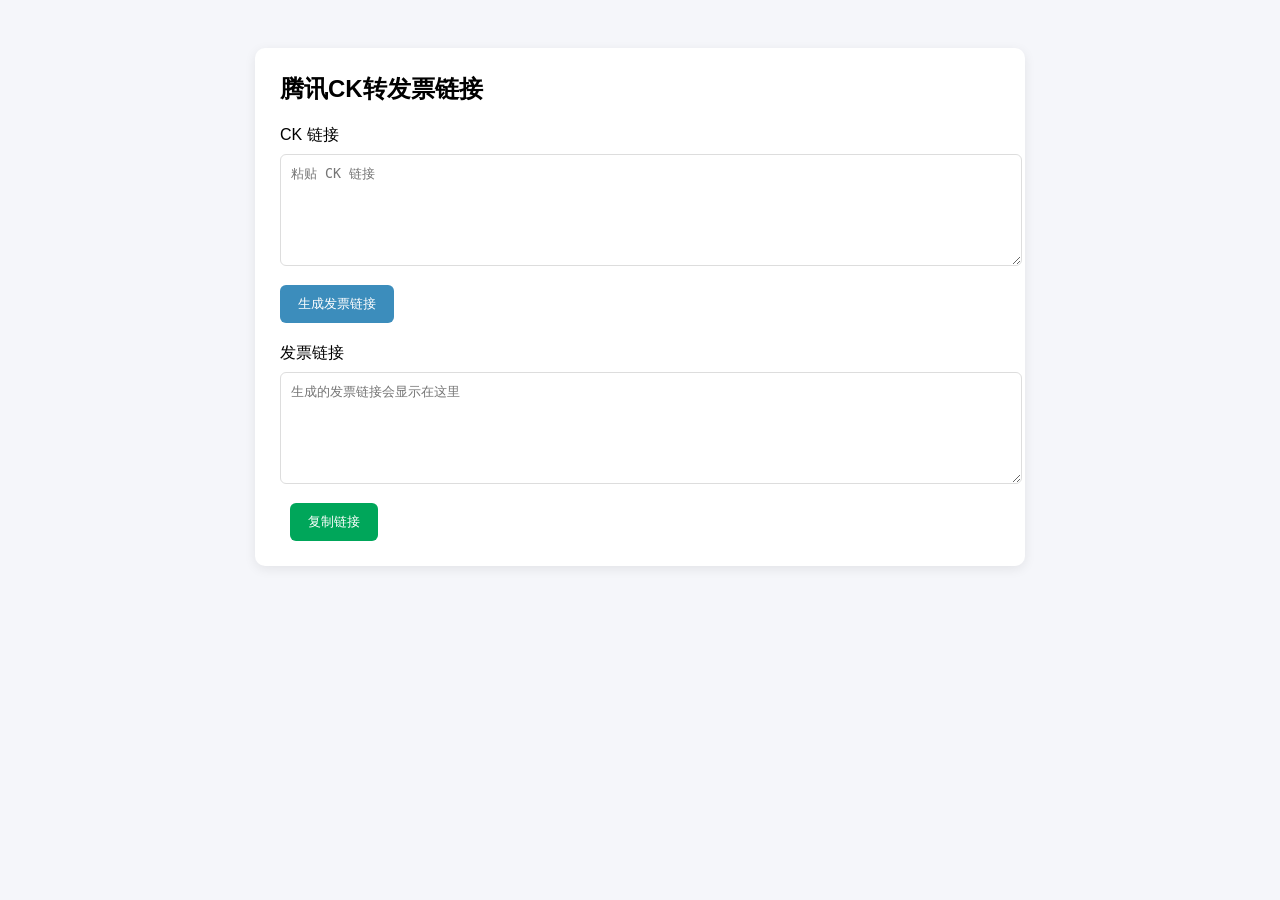
==== invoice.html @ 14106d02 "Create invoice.html" ====
<!DOCTYPE html>
<html lang="zh">
<head>
<meta charset="UTF-8">
<title>CK 转发票链接</title>

<style>
body{
    font-family:Arial, Helvetica, sans-serif;
    background:#f5f6fa;
    padding:40px;
}

.container{
    max-width:720px;
    margin:auto;
    background:white;
    padding:25px;
    border-radius:10px;
    box-shadow:0 3px 12px rgba(0,0,0,0.08);
}

h2{
    margin-top:0;
}

textarea{
    width:100%;
    height:90px;
    margin-top:8px;
    padding:10px;
    border:1px solid #ddd;
    border-radius:6px;
    resize:vertical;
}

button{
    margin-top:15px;
    padding:10px 18px;
    border:none;
    border-radius:6px;
    background:#3c8dbc;
    color:white;
    cursor:pointer;
}

button:hover{
    background:#367fa9;
}

.copy{
    background:#00a65a;
    margin-left:10px;
}
</style>

</head>

<body>

<div class="container">

<h2>腾讯CK转发票链接</h2>

<label>CK 链接</label>
<textarea id="ckInput" placeholder="粘贴 CK 链接"></textarea>

<button onclick="convert()">生成发票链接</button>

<label style="margin-top:20px;display:block;">发票链接</label>
<textarea id="result" readonly placeholder="生成的发票链接会显示在这里"></textarea>

<button class="copy" onclick="copyLink()">复制链接</button>

</div>

<script>

async function convert(){

    const ck = document.getElementById("ckInput").value.trim();

    if(!ck){
        alert("请输入 CK 链接");
        return;
    }

    try{

        const resp = await fetch("/api/invoice",{
            method:"POST",
            headers:{
                "Content-Type":"application/json"
            },
            body:JSON.stringify({
                ck: ck
            })
        });

        const data = await resp.json();

        if(data.url){
            document.getElementById("result").value = data.url;
        }else{
            alert("生成失败：" + (data.error || "未知错误"));
        }

    }catch(e){
        alert("请求接口失败");
    }

}

function copyLink(){

    const text = document.getElementById("result");

    if(!text.value){
        alert("没有可复制的链接");
        return;
    }

    text.select();
    document.execCommand("copy");

    alert("已复制");

}

</script>

</body>
</html>
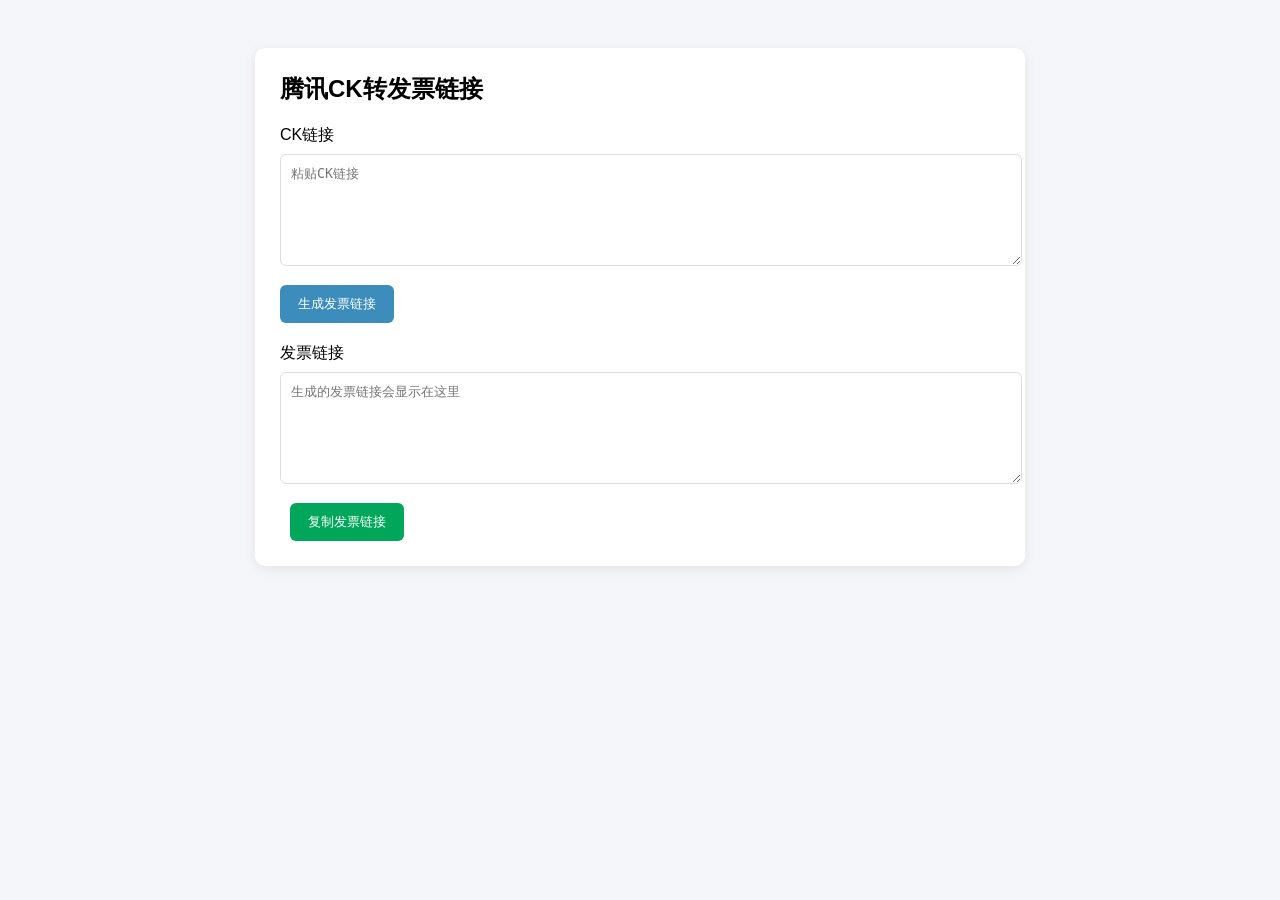
==== commit e999b735: "Update invoice.html" ====
--- a/invoice.html
+++ b/invoice.html
@@ -1,58 +1,58 @@
 <!DOCTYPE html>
 <html lang="zh">
 <head>
-<meta charset="UTF-8">
-<title>CK 转发票链接</title>
+    <meta charset="UTF-8">
+    <title>CK转发票</title>
 
-<style>
-body{
-    font-family:Arial, Helvetica, sans-serif;
-    background:#f5f6fa;
-    padding:40px;
-}
+    <style>
+        body {
+            font-family: Arial, Helvetica, sans-serif;
+            background: #f5f6fa;
+            padding: 40px;
+        }
 
-.container{
-    max-width:720px;
-    margin:auto;
-    background:white;
-    padding:25px;
-    border-radius:10px;
-    box-shadow:0 3px 12px rgba(0,0,0,0.08);
-}
+        .container {
+            max-width: 720px;
+            margin: auto;
+            background: white;
+            padding: 25px;
+            border-radius: 10px;
+            box-shadow: 0 3px 12px rgba(0, 0, 0, 0.08);
+        }
 
-h2{
-    margin-top:0;
-}
+        h2 {
+            margin-top: 0;
+        }
 
-textarea{
-    width:100%;
-    height:90px;
-    margin-top:8px;
-    padding:10px;
-    border:1px solid #ddd;
-    border-radius:6px;
-    resize:vertical;
-}
+        textarea {
+            width: 100%;
+            height: 90px;
+            margin-top: 8px;
+            padding: 10px;
+            border: 1px solid #ddd;
+            border-radius: 6px;
+            resize: vertical;
+        }
 
-button{
-    margin-top:15px;
-    padding:10px 18px;
-    border:none;
-    border-radius:6px;
-    background:#3c8dbc;
-    color:white;
-    cursor:pointer;
-}
+        button {
+            margin-top: 15px;
+            padding: 10px 18px;
+            border: none;
+            border-radius: 6px;
+            background: #3c8dbc;
+            color: white;
+            cursor: pointer;
+        }
 
-button:hover{
-    background:#367fa9;
-}
+        button:hover {
+            background: #367fa9;
+        }
 
-.copy{
-    background:#00a65a;
-    margin-left:10px;
-}
-</style>
+        .copy {
+            background: #00a65a;
+            margin-left: 10px;
+        }
+    </style>
 
 </head>
 
@@ -60,74 +60,57 @@
 
 <div class="container">
 
-<h2>腾讯CK转发票链接</h2>
+    <h2>腾讯CK转发票链接</h2>
 
-<label>CK 链接</label>
-<textarea id="ckInput" placeholder="粘贴 CK 链接"></textarea>
+    <label>CK链接</label>
+    <textarea id="ckInput" placeholder="粘贴CK链接"></textarea>
+    <button onclick="convert()">生成发票链接</button>
 
-<button onclick="convert()">生成发票链接</button>
-
-<label style="margin-top:20px;display:block;">发票链接</label>
-<textarea id="result" readonly placeholder="生成的发票链接会显示在这里"></textarea>
-
-<button class="copy" onclick="copyLink()">复制链接</button>
+    <label style="margin-top:20px;display:block;">发票链接</label>
+    <textarea id="result" readonly placeholder="生成的发票链接会显示在这里"></textarea>
+    <button class="copy" onclick="copyLink()">复制发票链接</button>
 
 </div>
 
 <script>
 
-async function convert(){
-
-    const ck = document.getElementById("ckInput").value.trim();
-
-    if(!ck){
-        alert("请输入 CK 链接");
-        return;
+    async function convert() {
+        const ck = document.getElementById("ckInput").value.trim();
+        if (!ck) {
+            alert("请输入 CK 链接");
+            return;
+        }
+        try {
+            const resp = await fetch("/api/invoice", {
+                method: "POST",
+                headers: {
+                    "Content-Type": "application/json"
+                },
+                body: JSON.stringify({
+                    ck: ck
+                })
+            });
+            const data = await resp.json();
+            if (data.url) {
+                document.getElementById("result").value = data.url;
+            } else {
+                alert("生成失败：" + (data.error || "未知错误"));
+            }
+        } catch (e) {
+            alert("请求接口失败");
+        }
     }
 
-    try{
-
-        const resp = await fetch("/api/invoice",{
-            method:"POST",
-            headers:{
-                "Content-Type":"application/json"
-            },
-            body:JSON.stringify({
-                ck: ck
-            })
-        });
-
-        const data = await resp.json();
-
-        if(data.url){
-            document.getElementById("result").value = data.url;
-        }else{
-            alert("生成失败：" + (data.error || "未知错误"));
+    function copyLink() {
+        const text = document.getElementById("result");
+        if (!text.value) {
+            alert("没有可复制的链接");
+            return;
         }
-
-    }catch(e){
-        alert("请求接口失败");
+        text.select();
+        document.execCommand("copy");
+        alert("已复制");
     }
-
-}
-
-function copyLink(){
-
-    const text = document.getElementById("result");
-
-    if(!text.value){
-        alert("没有可复制的链接");
-        return;
-    }
-
-    text.select();
-    document.execCommand("copy");
-
-    alert("已复制");
-
-}
-
 </script>
-
 </body>
 </html>
